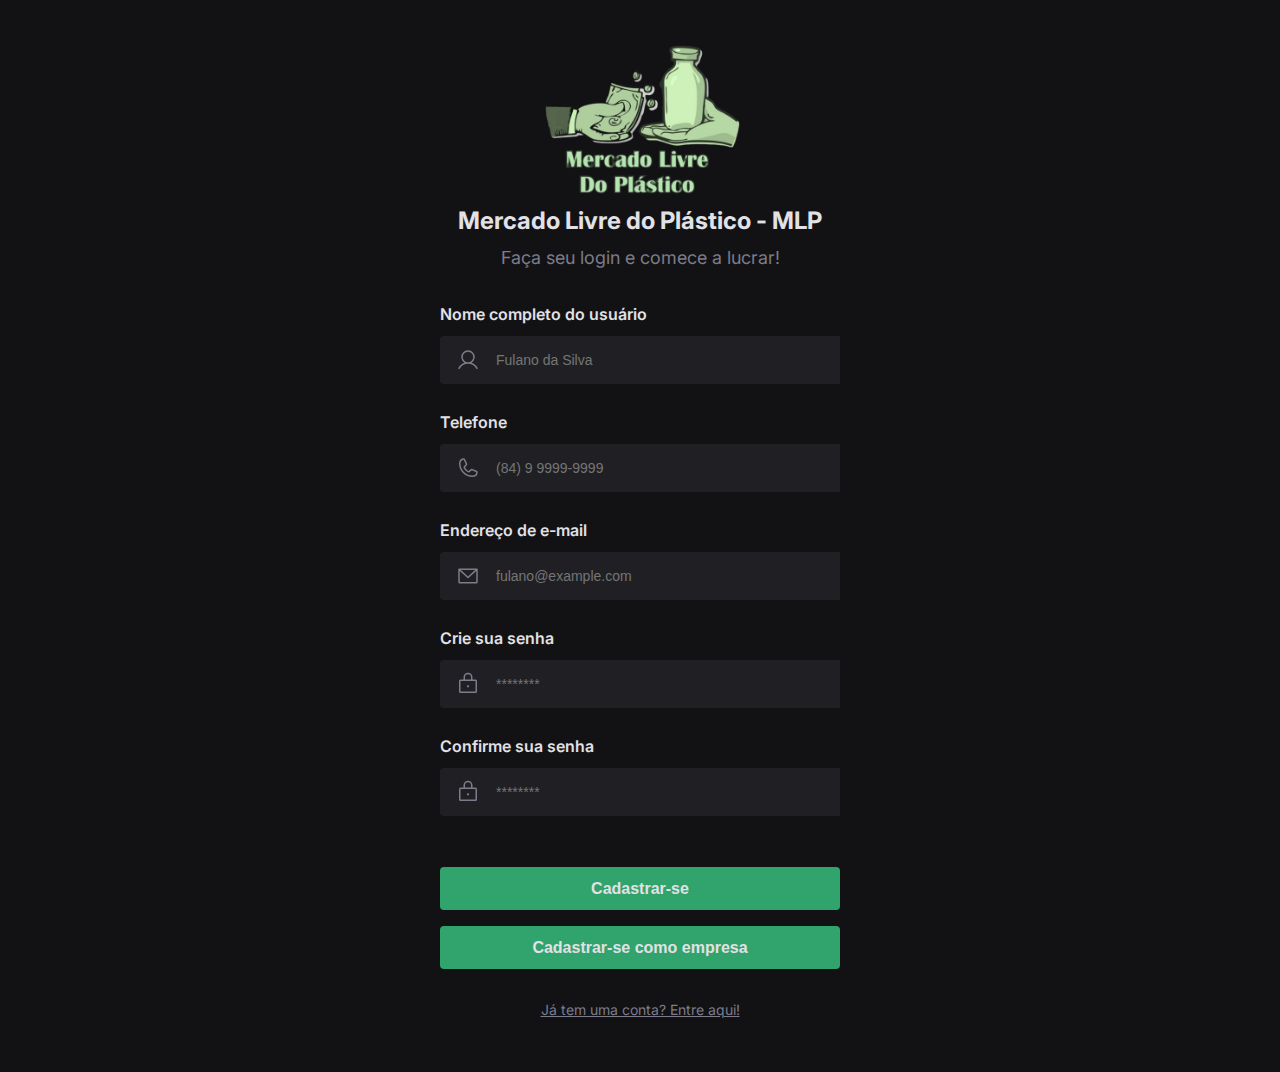
==== cadastro-consumidor.html @ 7b05bbbe "Organização" ====
<!DOCTYPE html>
<html lang="pt-br">
<head>
    <meta charset="UTF-8">
    <meta name="viewport" content="width=device-width, initial-scale=1.0">
    <link rel="preconnect" href="https://fonts.googleapis.com">
    <link rel="preconnect" href="https://fonts.gstatic.com" crossorigin>
    <link href="https://fonts.googleapis.com/css2?family=Inter:ital,opsz,wght@0,14..32,100..900;1,14..32,100..900&display=swap" rel="stylesheet">
    <link rel="stylesheet" href="css/stylem.css">
    <title>Tela de cadastro do consumidor</title>
</head>
<body>
    <header>
        <img src="img/Logomlp.png" alt="Logomarca da empresa MLP" width="226px" height="154px">
        <h1>Mercado Livre do Plástico - MLP</h1>
        <p>Faça seu login e comece a lucrar!</p>
    </header>

    <main>
        <form action="">
            <label for="nome">Nome completo do usuário</label>
            <div id="nome-div">
                <img id="nome-img" src="img/icone_usuario.svg" alt="Icone de usuário" width="24px" height="24px">
                <input class="nome" type="text" id="nome" placeholder="Fulano da Silva" required>
            </div>

            <label for="fone">Telefone</label>
            <div id="fone-div">
                <img id="fone-img" src="img/icone_telefone.svg" alt="Icone de telefone" width="24px" height="24px">
                <input class="telefone" type="tel" id="fone" placeholder="(84) 9 9999-9999" required>
            </div>

            <label for="email">Endereço de e-mail</label>
            <div id="email-div">
                <img id="email-img" src="img/icone_cpf-cnpj.svg" alt="Icone de CPF e CNPJ" width="24px" height="24px">
                <input class="login" type="email" id="email" placeholder="fulano@example.com" required>
            </div>

            <label for="senha_criar">Crie sua senha</label>
            <div id="senha_criar-div">
                <img id="senha_criar-img" src="img/icone_senha.svg" alt="Icone de senha" width="24px" height="24px">
                <input class="senha" type="password" id="senha_criar" placeholder="********" required>
            </div>

            <label for="senha_confirmar">Confirme sua senha</label>
            <div id="senha_confirmar-div">
                <img id="senha_confirmar-img" src="img/icone_senha.svg" alt="Icone de senha" width="24px" height="24px">
                <input type="password" id="senha_confirmar" placeholder="********" required>
            </div>
            <div class="botoes">
                <button type="submit">Cadastrar-se</button>
                <button id="cadas_empresa"><a href="cadastro-empresa.html">Cadastrar-se como empresa</a></button>
            </div>
        </form>

        <p class="links_finais"><a href="login.html">Já tem uma conta? Entre aqui!</a></p>
    </main>
</body>
</html>
---- css/stylem.css ----
body {
    background-color: #121214;
    color: #7c7c8a;
    min-height: 100vh;
    display: flex;
    flex-direction: column;
    justify-content: center;
    align-items: center;
    font-family: 'Inter', sans-serif;
    font-weight: 400; /*Regular/Normal*/
    margin: 40px;
}

header {
    display: flex;
    flex-direction: column;
    justify-content: center;
    align-items: center;
    margin-bottom: 36px;
    gap: 12px;
}

header img {
    object-fit: cover;
}

header h1{
    font-size: 1.5rem;
    color: #e1e1e6;
    font-weight: bold; /*700*/
    margin: 0%;
}

header p{
    font-size: 1.125rem;
    margin: 0%;
}
 
main {
    display: flex;
    flex-direction: column;
    align-items: center;
    justify-content: center;
}

main form {
    display: flex;
    flex-direction: column;
    justify-content: center;
    gap: 12px;
}

form input {
    font-size: 0.875rem;
    background-color: #202024;
    color: #7c7c8a;
    border: none;
    outline: none;
    width: 360px;
    height: 48px;
    padding: 12px 16px;
    box-sizing: border-box;
}

form label{
    font-size: 1rem;
    color: #e1e1e6;
    font-weight: 600; /*SemiBold*/
}

form button {
    width: 400px;
    height: 43px;
    border: none;
    border-radius: 4px;
    background-color: #30a46c;
    color: #e1e1e6;
    padding: 12px 16px;
    font-size: 1rem;
    font-weight: 600; /*SemiBold*/
}

#cpf-div, #senha-div, #nome-div, #fone-div, #email-div, #senha_criar-div,
 #senha_confirmar-div, #cadas-nome-div, #cadas-fone-div, #cadas-cnpj-div,
 #cadas-email-div, #cadas-senha_criar-div, #cadas-senha_confirmar-div {
    display: flex;
    border-radius: 4px;
    align-items: center;
    background-color: #202024;
    top: 42px;
    left: 16px;
    margin-bottom: 16px;
}

#senha_confirmar-div {
    margin-bottom: 0px;
}

#senha-div {
    margin-bottom: 0px;
}

#cpf-img, #senha-img, #nome-img, #fone-img, #email-img, #senha_criar-img,
 #senha_confirmar-img, #cadas-nome-img, #cadas-fone-img, #cadas-cnpj-img,
 #cadas-email-img, #cadas-senha_criar-img, #cadas-senha_confirmar-img {
    margin: 0px 0px 0px 16px;
}

.botoes {
    display: flex;
    flex-direction: column;
    margin-top: 39px;
    gap: 16px;
}

#cadas_empresa a {
    color: #e1e1e6;
    text-decoration: none;
}

.links_finais{
    display: flex;
    flex-direction: column;
    justify-content: center;
    align-items: center;
    gap: 16px;
    font-size: 0.875rem;
    margin-top: 32px;
}

.links_finais p {
    margin: 0%;
}

.links_finais a {
    color: #7c7c8a;
}

@media (max-width: 500px) {
    :root {
        font-size: 10px;
    }
}
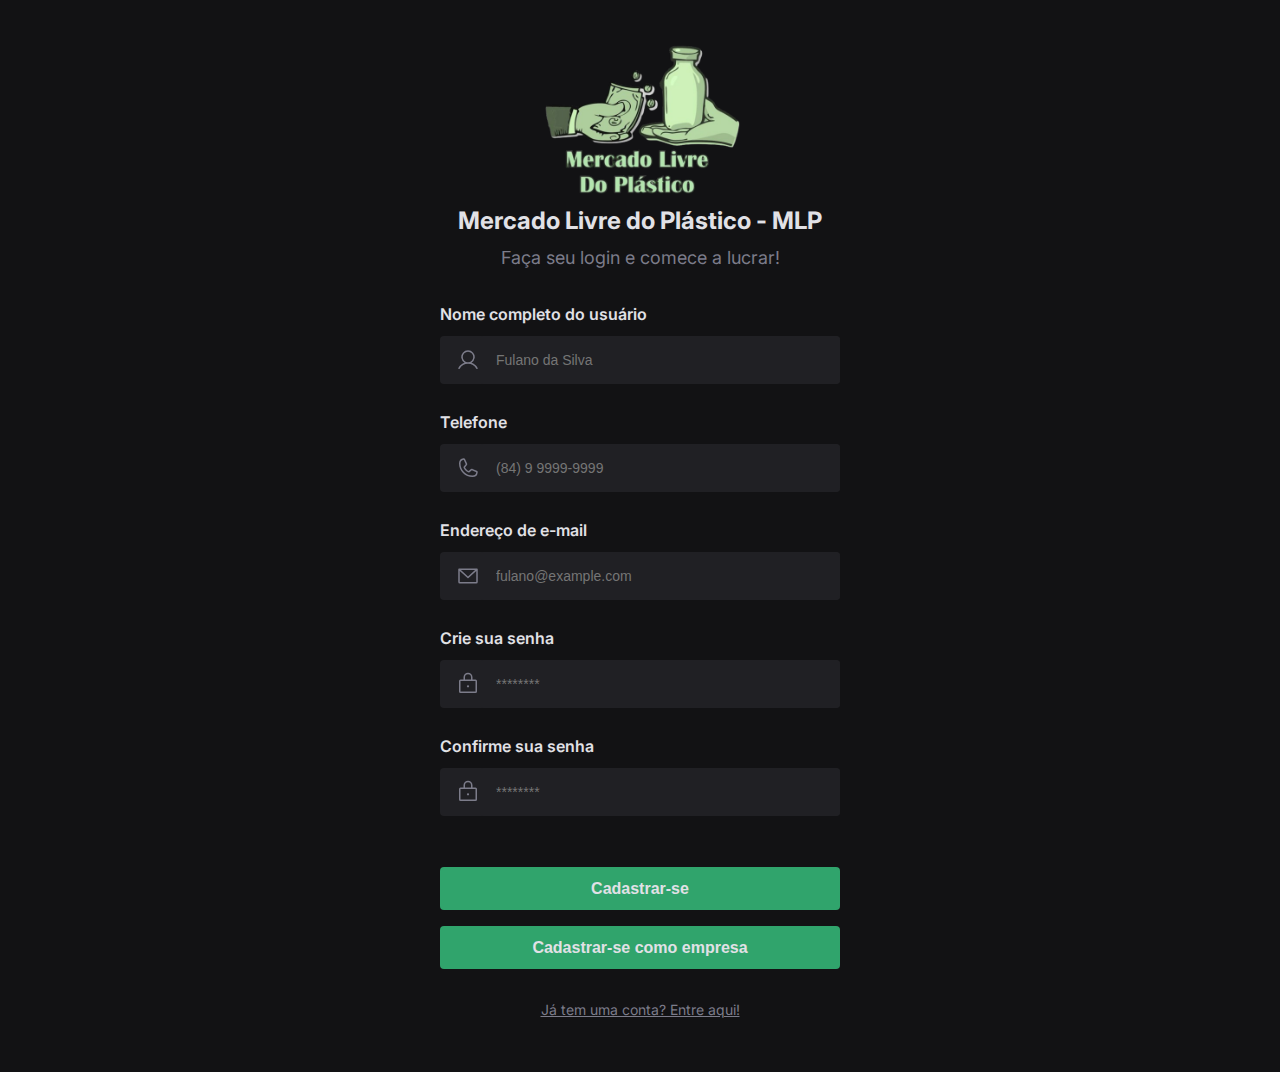
==== commit 03a8ada4: "m" ====
--- a/cadastro-consumidor.html
+++ b/cadastro-consumidor.html
@@ -17,39 +17,40 @@
     </header>
 
     <main>
-        <form action="">
+        <form action="login.html">
             <label for="nome">Nome completo do usuário</label>
-            <div id="nome-div">
-                <img id="nome-img" src="img/icone_usuario.svg" alt="Icone de usuário" width="24px" height="24px">
+            <div class="div_inputs">
+                <img class="img_total" src="img/icone_usuario.svg" alt="Icone de usuário" width="24px" height="24px">
                 <input class="nome" type="text" id="nome" placeholder="Fulano da Silva" required>
             </div>
 
             <label for="fone">Telefone</label>
-            <div id="fone-div">
-                <img id="fone-img" src="img/icone_telefone.svg" alt="Icone de telefone" width="24px" height="24px">
+            <div class="div_inputs">
+                <img class="img_total" src="img/icone_telefone.svg" alt="Icone de telefone" width="24px" height="24px">
                 <input class="telefone" type="tel" id="fone" placeholder="(84) 9 9999-9999" required>
             </div>
 
             <label for="email">Endereço de e-mail</label>
-            <div id="email-div">
-                <img id="email-img" src="img/icone_cpf-cnpj.svg" alt="Icone de CPF e CNPJ" width="24px" height="24px">
+            <div class="div_inputs">
+                <img class="img_total" src="img/icone_cpf-cnpj.svg" alt="Icone de CPF e CNPJ" width="24px" height="24px">
                 <input class="login" type="email" id="email" placeholder="fulano@example.com" required>
             </div>
 
             <label for="senha_criar">Crie sua senha</label>
-            <div id="senha_criar-div">
-                <img id="senha_criar-img" src="img/icone_senha.svg" alt="Icone de senha" width="24px" height="24px">
+            <div class="div_inputs">
+                <img class="img_total" src="img/icone_senha.svg" alt="Icone de senha" width="24px" height="24px">
                 <input class="senha" type="password" id="senha_criar" placeholder="********" required>
             </div>
 
             <label for="senha_confirmar">Confirme sua senha</label>
-            <div id="senha_confirmar-div">
-                <img id="senha_confirmar-img" src="img/icone_senha.svg" alt="Icone de senha" width="24px" height="24px">
+            <div class="div_inputs">
+                <img class="img_total" src="img/icone_senha.svg" alt="Icone de senha" width="24px" height="24px">
                 <input type="password" id="senha_confirmar" placeholder="********" required>
             </div>
+
             <div class="botoes">
-                <button type="submit">Cadastrar-se</button>
-                <button id="cadas_empresa"><a href="cadastro-empresa.html">Cadastrar-se como empresa</a></button>
+                <a href="login.html"><button type="submit" class="cadas_empresa">Cadastrar-se</button></a>
+                <button type="button" class="cadas_empresa"><a href="cadastro-empresa.html">Cadastrar-se como empresa</a></button>
             </div>
         </form>
 
--- a/css/stylem.css
+++ b/css/stylem.css
@@ -55,11 +55,15 @@
     background-color: #202024;
     color: #7c7c8a;
     border: none;
-    outline: none;
     width: 360px;
     height: 48px;
     padding: 12px 16px;
     box-sizing: border-box;
+    border-radius: 4px;
+}
+
+form input {
+    outline: none;
 }
 
 form label{
@@ -80,40 +84,31 @@
     font-weight: 600; /*SemiBold*/
 }
 
-#cpf-div, #senha-div, #nome-div, #fone-div, #email-div, #senha_criar-div,
- #senha_confirmar-div, #cadas-nome-div, #cadas-fone-div, #cadas-cnpj-div,
- #cadas-email-div, #cadas-senha_criar-div, #cadas-senha_confirmar-div {
+.div_inputs {
     display: flex;
     border-radius: 4px;
     align-items: center;
     background-color: #202024;
-    top: 42px;
-    left: 16px;
     margin-bottom: 16px;
+    border: none;
 }
 
-#senha_confirmar-div {
-    margin-bottom: 0px;
+.div_inputs:focus-within {
+    outline: 2px solid #30a46c;
 }
 
-#senha-div {
-    margin-bottom: 0px;
-}
-
-#cpf-img, #senha-img, #nome-img, #fone-img, #email-img, #senha_criar-img,
- #senha_confirmar-img, #cadas-nome-img, #cadas-fone-img, #cadas-cnpj-img,
- #cadas-email-img, #cadas-senha_criar-img, #cadas-senha_confirmar-img {
-    margin: 0px 0px 0px 16px;
+.img_total {
+    margin-left: 16px;
 }
 
 .botoes {
     display: flex;
     flex-direction: column;
-    margin-top: 39px;
+    margin-top: 23px;
     gap: 16px;
 }
 
-#cadas_empresa a {
+.cadas_empresa a {
     color: #e1e1e6;
     text-decoration: none;
 }
@@ -123,7 +118,6 @@
     flex-direction: column;
     justify-content: center;
     align-items: center;
-    gap: 16px;
     font-size: 0.875rem;
     margin-top: 32px;
 }
